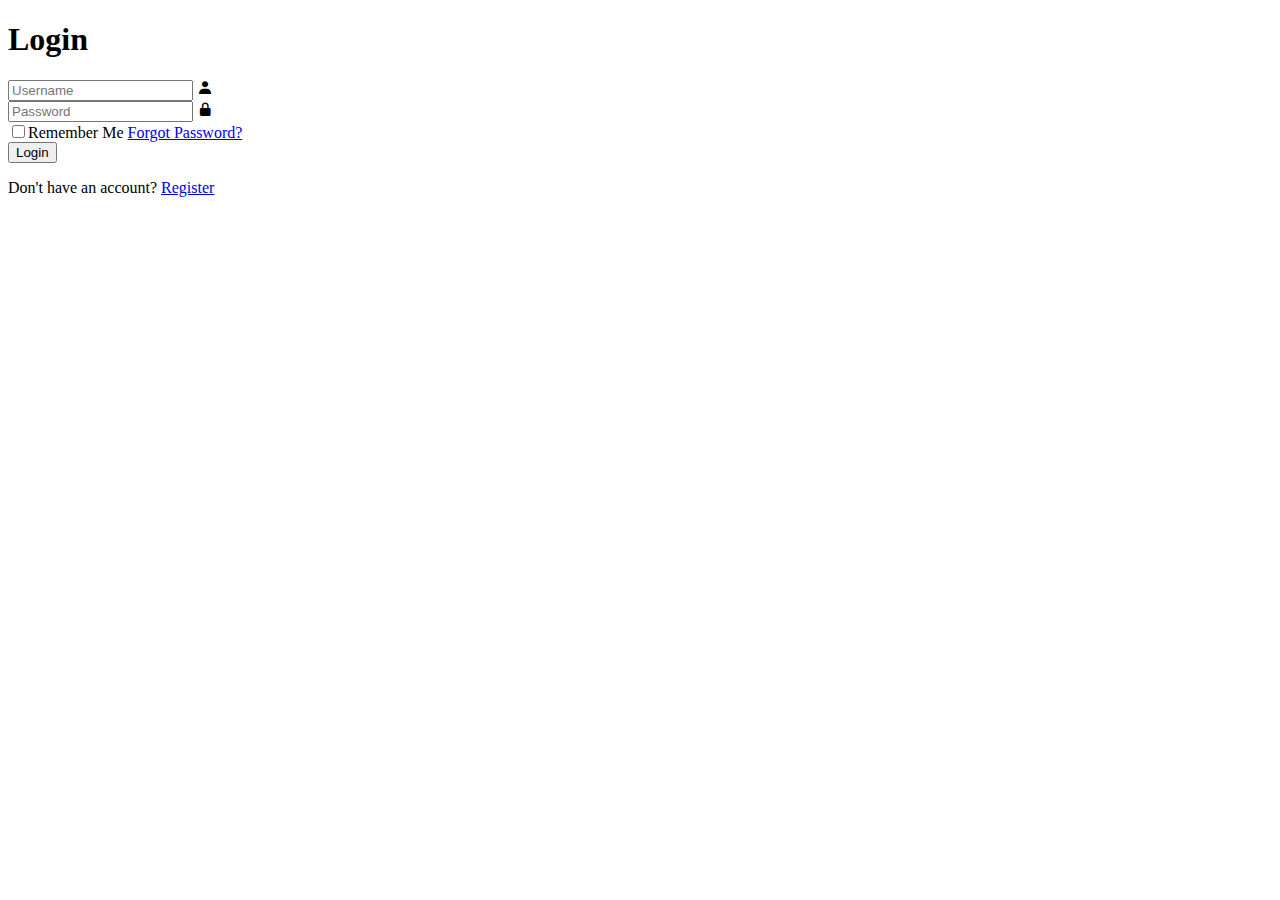
==== index.html @ c6574873 "added files" ====
<!DOCTYPE html>
<html lang="en">
<head>
    <meta charset="UTF-8">
    <meta name="viewport" content="width=device-width, initial-scale=1.0">
    <link href='https://unpkg.com/boxicons@2.1.4/css/boxicons.min.css' rel='stylesheet'>
    <link rel="preconnect" href="https://fonts.googleapis.com">
    <link rel="preconnect" href="https://fonts.gstatic.com" crossorigin>
    <link href="https://fonts.googleapis.com/css2?family=Poppins:ital,wght@0,100;0,200;0,300;0,400;0,500;0,600;0,700;0,800;0,900;1,100;1,200;1,300;1,400;1,500;1,600;1,700;1,800;1,900&display=swap" rel="stylesheet">
    <link rel="stylesheet" href="/PageDeLogin/style.css">
    <link rel="icon" href="/PageDeLogin/img/lock-open-solid-24.png">
    <title>Página de Login</title>
</head>
<body>
    <div class="container">
        <form action="">
            <h1>Login</h1>
            <div class="input-box">
                <input type="text" placeholder="Username">
                <i class='bx bxs-user'></i>
            </div>
            <div class="input-box">
                <input type="password" placeholder="Password">
                <i class='bx bxs-lock-alt'></i>
            </div>

            <div class="remember-forgot">
                <label><input type="checkbox">Remember Me</label>
                <a href="#">Forgot Password?</a>
            </div>

            <button type="submit" class="btn">Login</button>

            <div class="register-link">
                <p>Don't have an account? <a href="#">Register</a></p>
            </div>
        </form>
    </div>
</body>
</html>
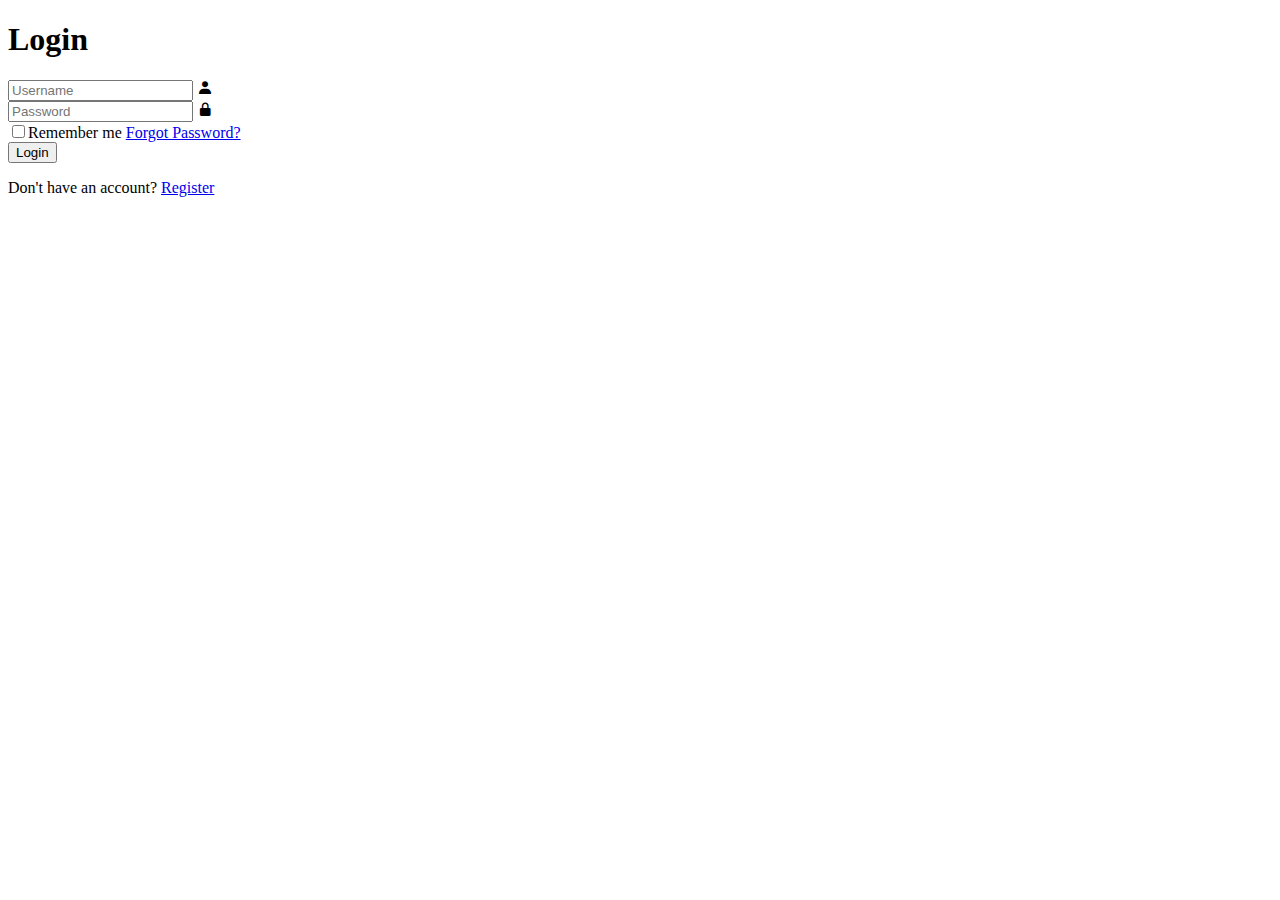
==== commit ca9aa4a6: "update" ====
--- a/index.html
+++ b/index.html
@@ -25,7 +25,7 @@
             </div>
 
             <div class="remember-forgot">
-                <label><input type="checkbox">Remember Me</label>
+                <label><input type="checkbox">Remember me</label>
                 <a href="#">Forgot Password?</a>
             </div>
 
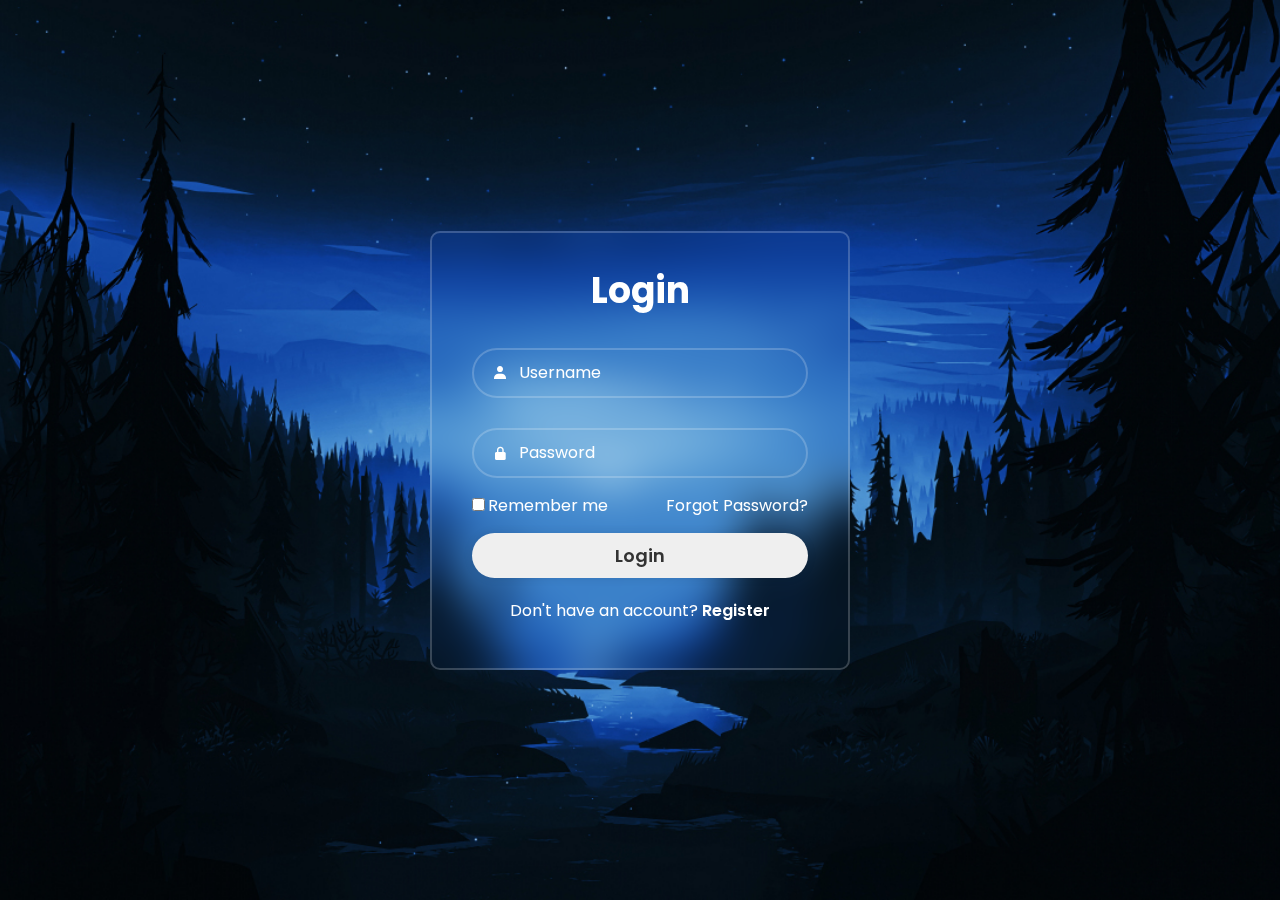
==== commit cbde42d2: "update" ====
--- a/index.html
+++ b/index.html
@@ -7,8 +7,8 @@
     <link rel="preconnect" href="https://fonts.googleapis.com">
     <link rel="preconnect" href="https://fonts.gstatic.com" crossorigin>
     <link href="https://fonts.googleapis.com/css2?family=Poppins:ital,wght@0,100;0,200;0,300;0,400;0,500;0,600;0,700;0,800;0,900;1,100;1,200;1,300;1,400;1,500;1,600;1,700;1,800;1,900&display=swap" rel="stylesheet">
-    <link rel="stylesheet" href="/PageDeLogin/style.css">
-    <link rel="icon" href="/PageDeLogin/img/lock-open-solid-24.png">
+    <link rel="stylesheet" href="./css/style.css">
+    <link rel="icon" href="./img/lock-open-solid-24.png">
     <title>Página de Login</title>
 </head>
 <body>
@@ -32,7 +32,7 @@
             <button type="submit" class="btn">Login</button>
 
             <div class="register-link">
-                <p>Don't have an account? <a href="#">Register</a></p>
+                <p>Don't have an account? <a href="./html/register.html">Register</a></p>
             </div>
         </form>
     </div>
--- a/css/style.css
+++ b/css/style.css
@@ -0,0 +1,231 @@
+* {
+    padding: 0;
+    margin: 0;
+    box-sizing: border-box;
+    font-family: "Poppins", sans-serif;
+}
+
+body {
+    display: flex;
+    justify-content: center;
+    align-items: center;
+    min-height: 100vh;
+    background: url(../img/dark-night-river-forest-minimal-art.jpg) no-repeat;
+    background-size: cover;
+    background-position: center;
+}
+
+.container {
+    background: transparent;
+    border: 2px solid rgba(255, 255, 255, .2);
+    backdrop-filter: blur(20px);
+    width: 420px;
+    color: #fff;
+    border-radius: 10px;
+    padding: 30px 40px;
+}
+
+.container h1 {
+    text-align: center;
+    font-size: 36px;
+}
+
+.container .input-box {
+    position: relative;
+    width: 100%;
+    height: 50px;
+    margin: 30px 0px;
+}
+
+.input-box input {
+    width: 100%;
+    height: 100%;
+    background: transparent;
+    border: none;
+    outline: none;
+    border-radius: 40px;
+    font-size: 16px;
+    border: 2px solid rgba(255, 255, 255, .2);
+    padding: 20px 20px 20px 45px;
+    color: #fff;
+}
+
+.input-box input::placeholder {
+    color: #fff;
+}
+
+.input-box i {
+    position: absolute;
+    left: 20px;
+    top: 50%;
+    transform: translateY(-50%);
+}
+
+.remember-forgot {
+    display: flex;
+    justify-content: space-between;
+    font-size: 14,5px;
+    margin: -15px 0 15px;
+}
+
+.remember-forgot label input {
+    accent-color: #fff;
+    margin-right: 3px;
+}
+
+.remember-forgot a {
+    text-decoration: none;
+    color: #fff;
+}
+
+.remember-forgot a:hover {
+    text-decoration: underline;
+}
+
+.container .btn {
+    text-decoration: none;
+    width: 100%;
+    height: 45px;
+    border-radius: 40px;
+    outline: none;
+    border: none;
+    box-shadow: 0 0 10px rgba(0, 0, 0, .1);
+    cursor: pointer;
+    font-size: 18px;
+    color: #333;
+    font-weight: 600;
+}
+
+.btn:hover {
+    background-color: #d3d3d3
+}
+
+.container .register-link {
+    text-align: center;
+    font-size: 14,5px;
+    margin: 20px 0px 15px;
+}
+
+.container .register-link p a {
+    color: #fff;
+    text-decoration: none;
+    font-weight: 600;
+}
+
+.register-link p a:hover {
+    text-decoration: underline;
+}
+
+@media (max-width: 600px) {
+    .container {
+        background-color: none;
+        border: none;
+        backdrop-filter: none;
+        height: 490px;
+        width: 420px;
+        color: #fff;
+        position: relative;
+        top: -60px;
+    }
+
+    .container h1 {
+        padding-bottom: 40px;
+        font-size: 36px;
+    }
+
+    .container .input-box {
+        height: 55px;
+    }
+
+    .input-box input {
+        width: 100%;
+        height: 100%;
+        background: transparent;
+        border: none;
+        outline: none;
+        border-radius: 40px;
+        font-size: 16px;
+        border: 2px solid rgba(255, 255, 255, .2);
+        padding: 20px 20px 20px 45px;
+        color: #fff;
+    }
+
+    .input-box i {
+        left: 20px;
+        top: 50%;
+        transform: translateY(-50%);
+    }
+
+    .container .remember-forgot {
+        margin-bottom: 50px;
+    }
+
+    .remember-forgot label input {
+        accent-color: #fff;
+        margin-right: 3px;
+        transform: scale(1.2);
+        -webkit-transform: scale(1.2);
+        -ms-transform: scale(1.2);
+    }
+
+    .remember-forgot label {
+        display: flex;
+        align-items: center;
+      }
+      
+      .remember-forgot input[type="checkbox"] {
+        -webkit-appearance: none;
+        -moz-appearance: none;
+        appearance: none;
+        width: 16px;
+        height: 16px;
+        border: 2px solid #fff;
+        border-radius: 50%;
+        cursor: pointer;
+        outline: none;
+        margin-right: 8px;
+        display: flex;
+        align-items: center;
+        justify-content: center;
+      }
+      
+      .remember-forgot input[type="checkbox"]:checked {
+        background-color: transparent;
+        border-color: #fff;
+      }
+      
+      .remember-forgot input[type="checkbox"]:checked::before {
+        content: '';
+        width: 8px;
+        height: 8px;
+        background-color: #fff;
+        border-radius: 50%;
+        display: block;
+      }
+
+    .container .btn {
+        margin-top: 25px;
+        height: 55px;
+    }
+
+    .remember-forgot label, a {
+        font-size: 15px;
+    }
+
+    .remember-forgot a {
+        text-decoration: underline;
+        font-weight: 600;
+    }
+
+    .remember-forgot label input {
+        accent-color: #fff;
+        margin-right: 3px;
+        transform: scale(1.0);
+        -webkit-transform: scale(1.0);
+        -ms-transform: scale(1.0);
+    }
+
+    .container .register-link p a {
+        text-decoration: underline;
+    }
+}